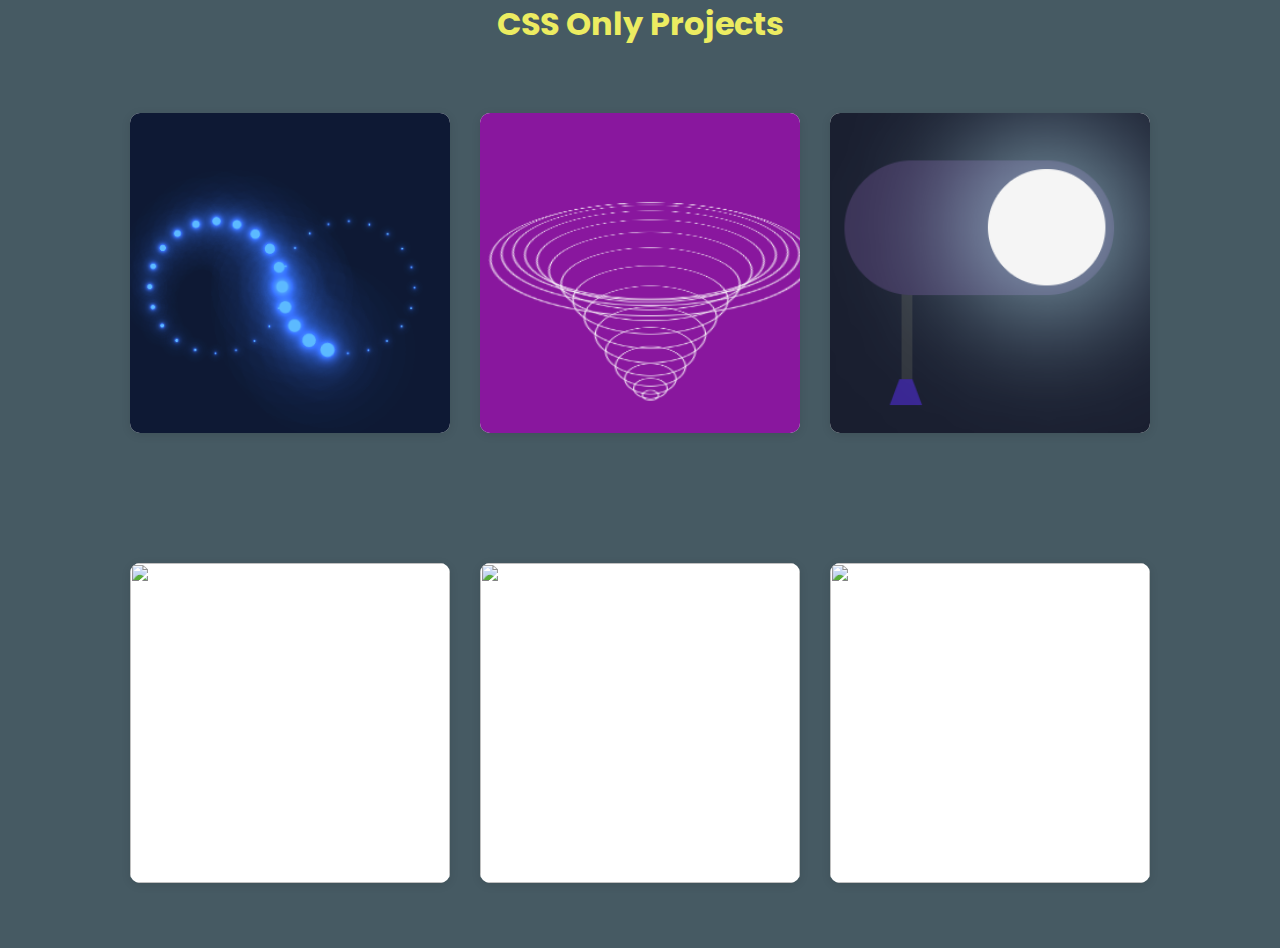
==== index.html @ cdd09c4f "CSS Only Projects" ====
<!DOCTYPE html>
<html lang="en">
  <head>
    <meta charset="UTF-8" />
    <meta http-equiv="X-UA-Compatible" content="IE=edge" />
    <meta name="viewport" content="width=device-width, initial-scale=1.0" />
    <link rel="stylesheet" href="style.css" />
    <title>CSS only Projects</title>
  </head>
  <body>
    <h1>CSS Only Projects</h1>

    <div class="container">
      <a href="Infinity/index.html" class="card">
        <div class="imgBx">
          <img src="Images/infinity.png" alt="" />
        </div>
        <div class="contentBx">
          <div class="content">
            <h3>Infinity</h3>
            <p>
              Create captivating rotating animations such as a small circle
              within an infinity shape, a long tail shape inside an infinite
              path, rotating long tails with glowing gradient effects, infinity
              text animation, and rotating long tails from infinity to a
              circular path.
            </p>
          </div>
        </div>
      </a>
      <a href="Wavy circle/index.html" class="card">
        <div class="imgBx">
          <img src="Images/wavy_circles.png" alt="" />
        </div>
        <div class="contentBx">
          <div class="content">
            <h3>Wavy Circles</h3>
            <p>
              Create a visually appealing loading animation with CSS, utilizing
              3D effects and wavy circles to generate an engaging and dynamic
              loading indicator, all implemented using HTML and CSS without any
              additional frameworks or JavaScript.
            </p>
          </div>
        </div>
      </a>
      <a class="card" href="checkbox_styled_asLight/index.html">
        <div class="imgBx">
          <img src="Images/styled_checkbox.png" alt="" />
        </div>
        <div class="contentBx">
          <div class="content">
            <h3>Styled Checbox</h3>
            <p>
              Design stylish checkbox elements with a light-themed aesthetic
              using CSS only, allowing for customized styles such as subtle
              shadows, soft color schemes, and smooth transitions, providing a
              visually pleasing user experience.
            </p>
          </div>
        </div>
      </a>
      <div class="card">
        <div class="imgBx">
          <img src="/image_overlay/img4.jpg" alt="" />
        </div>
        <div class="contentBx">
          <div class="content">
            <h3>Post Four</h3>
            <p>
              Lorem ipsum, dolor sit amet consectetur adipisicing elit.
              Assumenda quibusdam, at id reiciendis perferendis iure sint unde
              distinctio asperiores atque dolorem voluptatem voluptates quia
              nostrum quo inventore vitae eveniet modi?
            </p>
          </div>
        </div>
      </div>
      <div class="card">
        <div class="imgBx">
          <img src="/image_overlay/img5.jpg" alt="" />
        </div>
        <div class="contentBx">
          <div class="content">
            <h3>Post Five</h3>
            <p>
              Lorem ipsum, dolor sit amet consectetur adipisicing elit.
              Assumenda quibusdam, at id reiciendis perferendis iure sint unde
              distinctio asperiores atque dolorem voluptatem voluptates quia
              nostrum quo inventore vitae eveniet modi?
            </p>
          </div>
        </div>
      </div>
      <div class="card">
        <div class="imgBx">
          <img src="/image_overlay/img6.jpg" alt="" />
        </div>
        <div class="contentBx">
          <div class="content">
            <h3>Post Six</h3>
            <p>
              Lorem ipsum, dolor sit amet consectetur adipisicing elit.
              Assumenda quibusdam, at id reiciendis perferendis iure sint unde
              distinctio asperiores atque dolorem voluptatem voluptates quia
              nostrum quo inventore vitae eveniet modi?
            </p>
          </div>
        </div>
      </div>
    </div>
  </body>
</html>
---- style.css ----
@import url("https://fonts.googleapis.com/css2?family=Poppins:wght@300;400;500;600;700;800;900&display=swap");

* {
  padding: 0;
  margin: 0;
  font-family: "Poppins", sans-serif;
}

body {
 
  background: #465a63;
}

h1{
  text-align: center;
  color: rgb(236, 236, 97);
}
.container {
  position: relative;
  display: flex;
  justify-content: center;
  align-items: center;
  flex-wrap: wrap;
    min-height: 100vh;

}

.container .card {
  position: relative;
  width: 320px;
  height: 320px;
  margin: 15px;
  overflow: hidden;
  border-radius: 10px;
  background: #fff;
  box-shadow: 0 2px 10px rgba(0, 0, 0, 0.1);
}

.container .card .imgBx,
.container .card .contentBx {
  position: absolute;
  top: 0;
  left: 0;
  width: 100%;
  height: 100%;
}

.container .card .imgBx img {
  position: absolute;
  top: 0;
  left: 0;
  width: 100%;
  height: 100%;
  object-fit: cover;
}

.container .card .contentBx::before {
  content: "";
  position: absolute;
  top: 0;
  left: 0;
  background:crimson;
  width: 100%;
  height: 100%;
  transform: scaleX(0);
  transition: transform 0.5s ease-in-out;
  transform-origin: right;
  transition-delay: 0.5s;
}

.container .card:hover .contentBx::before {
  transform: scaleX(1);
  transition: transform 0.5s ease-in-out;
  transform-origin: left;
}

.container .card .contentBx {
  display: flex;
  justify-content: center;
  align-items: center;
}

.container .card .contentBx .content {
  position: relative;
  padding: 30px;
  z-index: 1;
  transition: 0.5s;
  transform: translateX(-300px);
  transition-delay: 0s;
}

.container .card:hover .contentBx .content {
  transform: translateX(0px);
  transition-delay: 0.5s;
}

.container .card .contentBx .content h3 {
  font-size: 1.3rem;
  text-transform: uppercase;
  letter-spacing: 1px;
  color: rgb(233, 210, 227);
}

.container .card .contentBx .content p {
  font-size: 1rem;
  line-height: 1.4em;
  font-weight: 300;
  color: #fff;
}
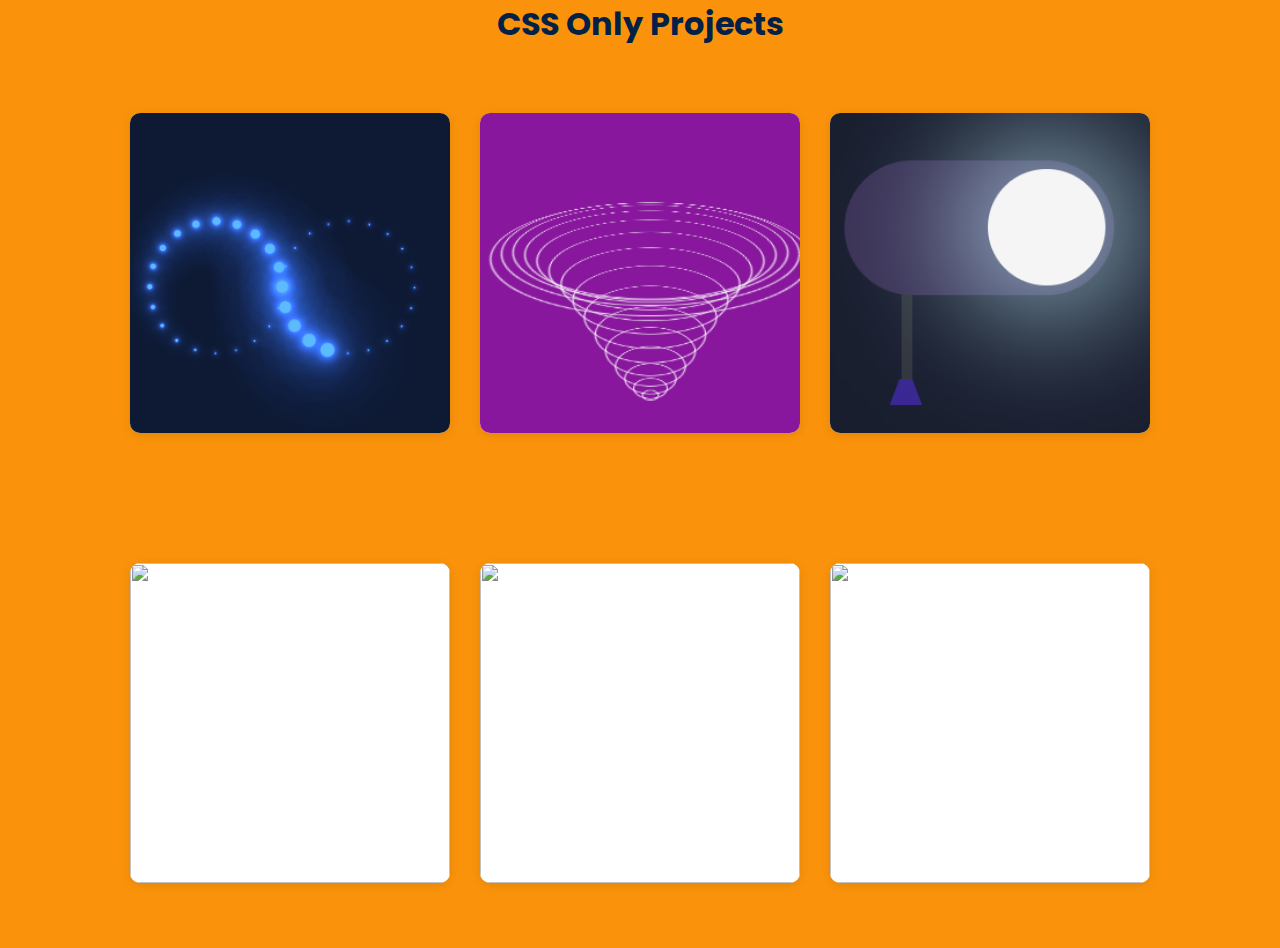
==== commit e2185acb: "edite href link" ====
--- a/index.html
+++ b/index.html
@@ -11,7 +11,7 @@
     <h1>CSS Only Projects</h1>
 
     <div class="container">
-      <a href="Infinity/index.html" class="card">
+      <a class="card" href="Infinity/index.html" >
         <div class="imgBx">
           <img src="Images/infinity.png" alt="" />
         </div>
@@ -28,7 +28,7 @@
           </div>
         </div>
       </a>
-      <a href="Wavy circle/index.html" class="card">
+      <a class="card" href="Wavy circle/index.html" >
         <div class="imgBx">
           <img src="Images/wavy_circles.png" alt="" />
         </div>
--- a/style.css
+++ b/style.css
@@ -8,12 +8,12 @@
 
 body {
  
-  background: #465a63;
+  background: #fa930b;
 }
 
 h1{
   text-align: center;
-  color: rgb(236, 236, 97);
+  color: rgb(3, 33, 71);
 }
 .container {
   position: relative;
@@ -59,7 +59,7 @@
   position: absolute;
   top: 0;
   left: 0;
-  background:crimson;
+  background:rgb(22, 3, 59);
   width: 100%;
   height: 100%;
   transform: scaleX(0);
@@ -98,7 +98,7 @@
   font-size: 1.3rem;
   text-transform: uppercase;
   letter-spacing: 1px;
-  color: rgb(233, 210, 227);
+  color: rgb(243, 183, 18);
 }
 
 .container .card .contentBx .content p {
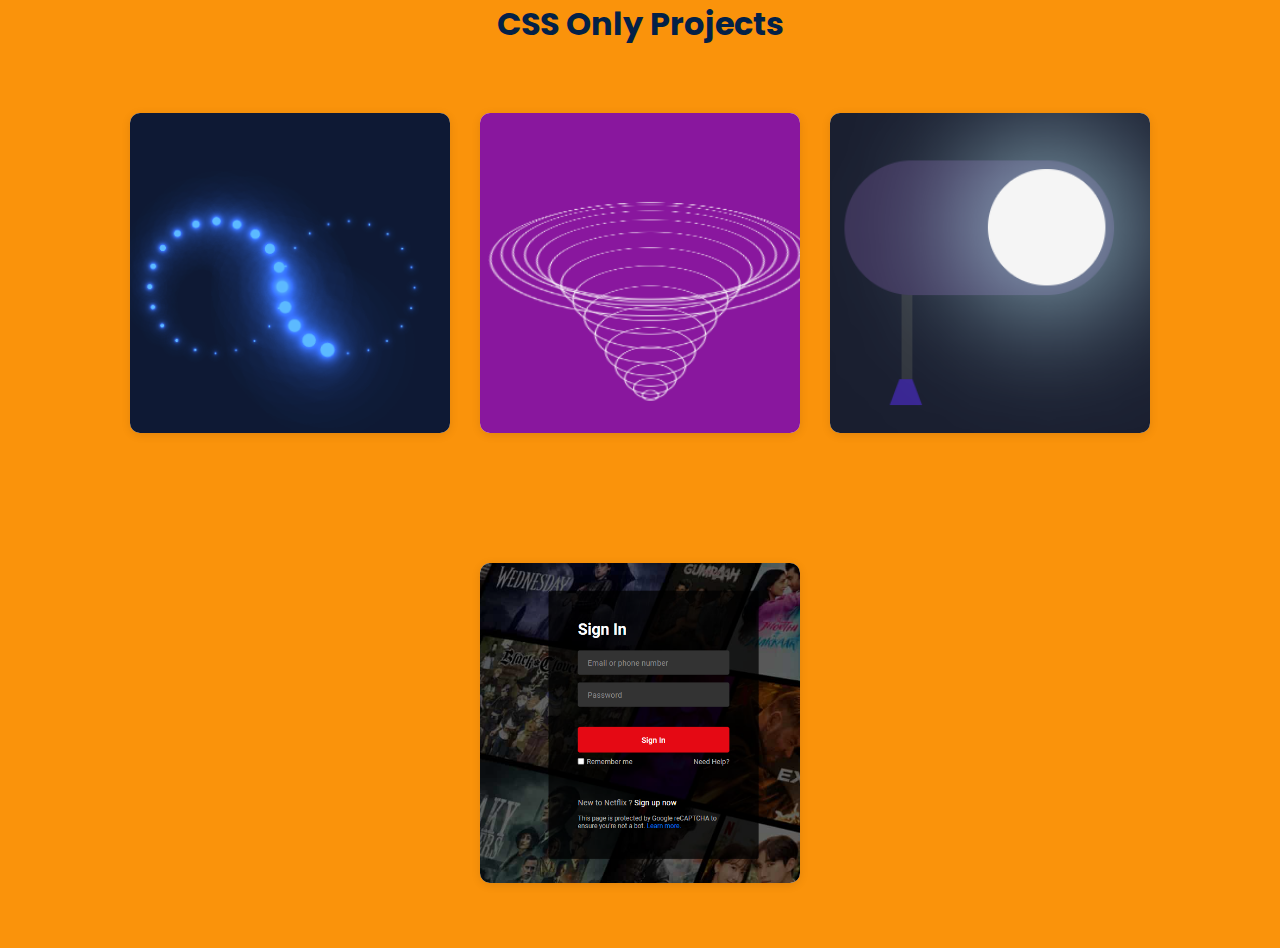
==== commit 614c57c3: "Netflix clone" ====
--- a/index.html
+++ b/index.html
@@ -28,7 +28,7 @@
           </div>
         </div>
       </a>
-      <a class="card" href="Wavy circle/index.html" >
+      <a class="card" href="Wavy_circle/index.html" >
         <div class="imgBx">
           <img src="Images/wavy_circles.png" alt="" />
         </div>
@@ -60,54 +60,22 @@
           </div>
         </div>
       </a>
-      <div class="card">
+    
+  
+   
+        <a class="card" href="./Netflix/index.html">
         <div class="imgBx">
-          <img src="/image_overlay/img4.jpg" alt="" />
+          <img src="/Images/Netflix.png" alt="" />
         </div>
         <div class="contentBx">
           <div class="content">
-            <h3>Post Four</h3>
+            <h3>A Netflix Login Page</h3>
             <p>
-              Lorem ipsum, dolor sit amet consectetur adipisicing elit.
-              Assumenda quibusdam, at id reiciendis perferendis iure sint unde
-              distinctio asperiores atque dolorem voluptatem voluptates quia
-              nostrum quo inventore vitae eveniet modi?
+             A responsive Netflix login page using HTML and CSS
             </p>
           </div>
         </div>
-      </div>
-      <div class="card">
-        <div class="imgBx">
-          <img src="/image_overlay/img5.jpg" alt="" />
-        </div>
-        <div class="contentBx">
-          <div class="content">
-            <h3>Post Five</h3>
-            <p>
-              Lorem ipsum, dolor sit amet consectetur adipisicing elit.
-              Assumenda quibusdam, at id reiciendis perferendis iure sint unde
-              distinctio asperiores atque dolorem voluptatem voluptates quia
-              nostrum quo inventore vitae eveniet modi?
-            </p>
-          </div>
-        </div>
-      </div>
-      <div class="card">
-        <div class="imgBx">
-          <img src="/image_overlay/img6.jpg" alt="" />
-        </div>
-        <div class="contentBx">
-          <div class="content">
-            <h3>Post Six</h3>
-            <p>
-              Lorem ipsum, dolor sit amet consectetur adipisicing elit.
-              Assumenda quibusdam, at id reiciendis perferendis iure sint unde
-              distinctio asperiores atque dolorem voluptatem voluptates quia
-              nostrum quo inventore vitae eveniet modi?
-            </p>
-          </div>
-        </div>
-      </div>
+      </a>
     </div>
   </body>
 </html>
